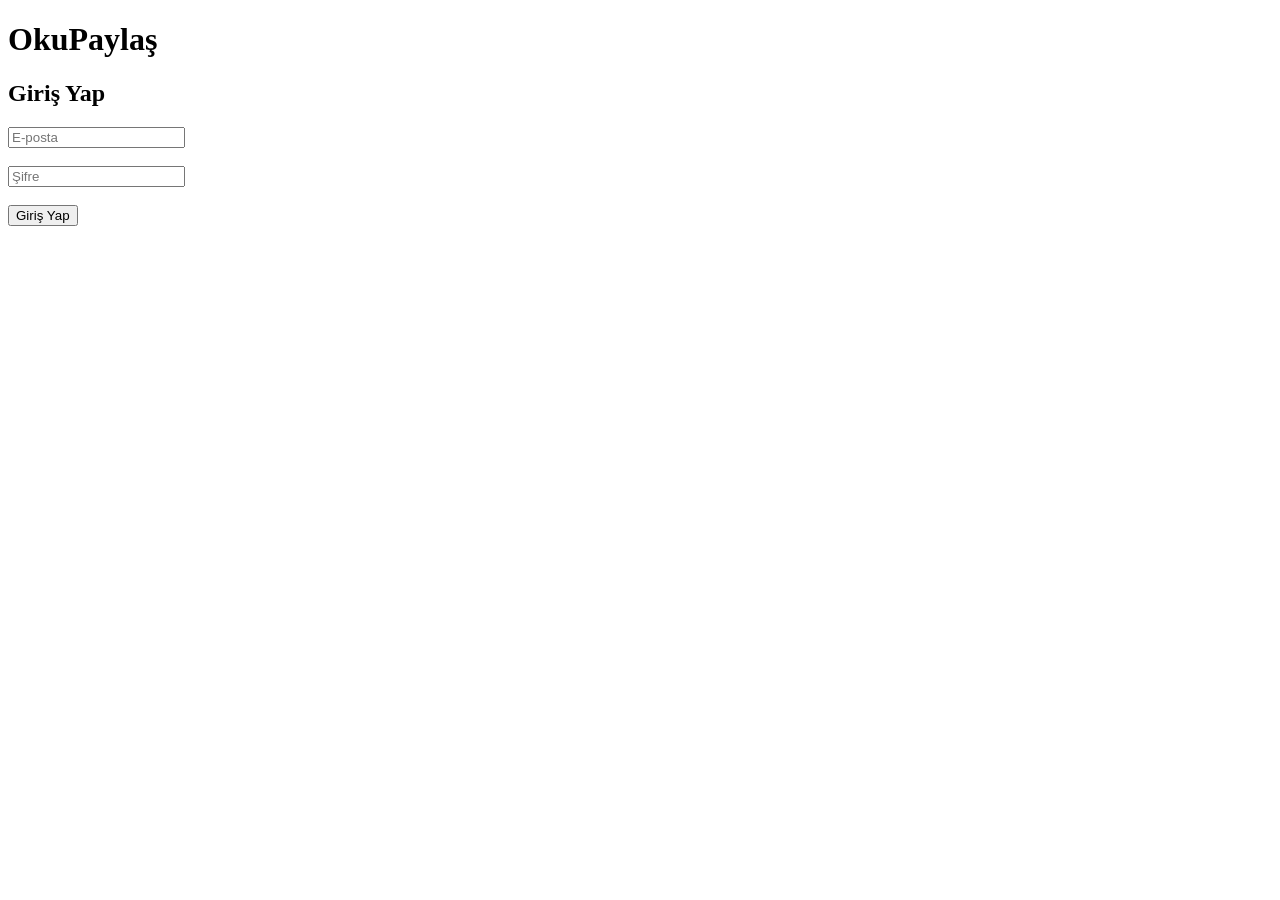
==== giris.html @ 7e7b98e5 "Add login page structure in giris.html" ====
<!DOCTYPE html>
<html lang="tr">
<head>
  <meta charset="UTF-8">
  <title>OkuPaylaş - Giriş Yap</title>
</head>
<body>
  <h1>OkuPaylaş</h1>
  <h2>Giriş Yap</h2>

  <input type="email" placeholder="E-posta"><br><br>
  <input type="password" placeholder="Şifre"><br><br>

  <button>Giriş Yap</button>
</body>
</html>
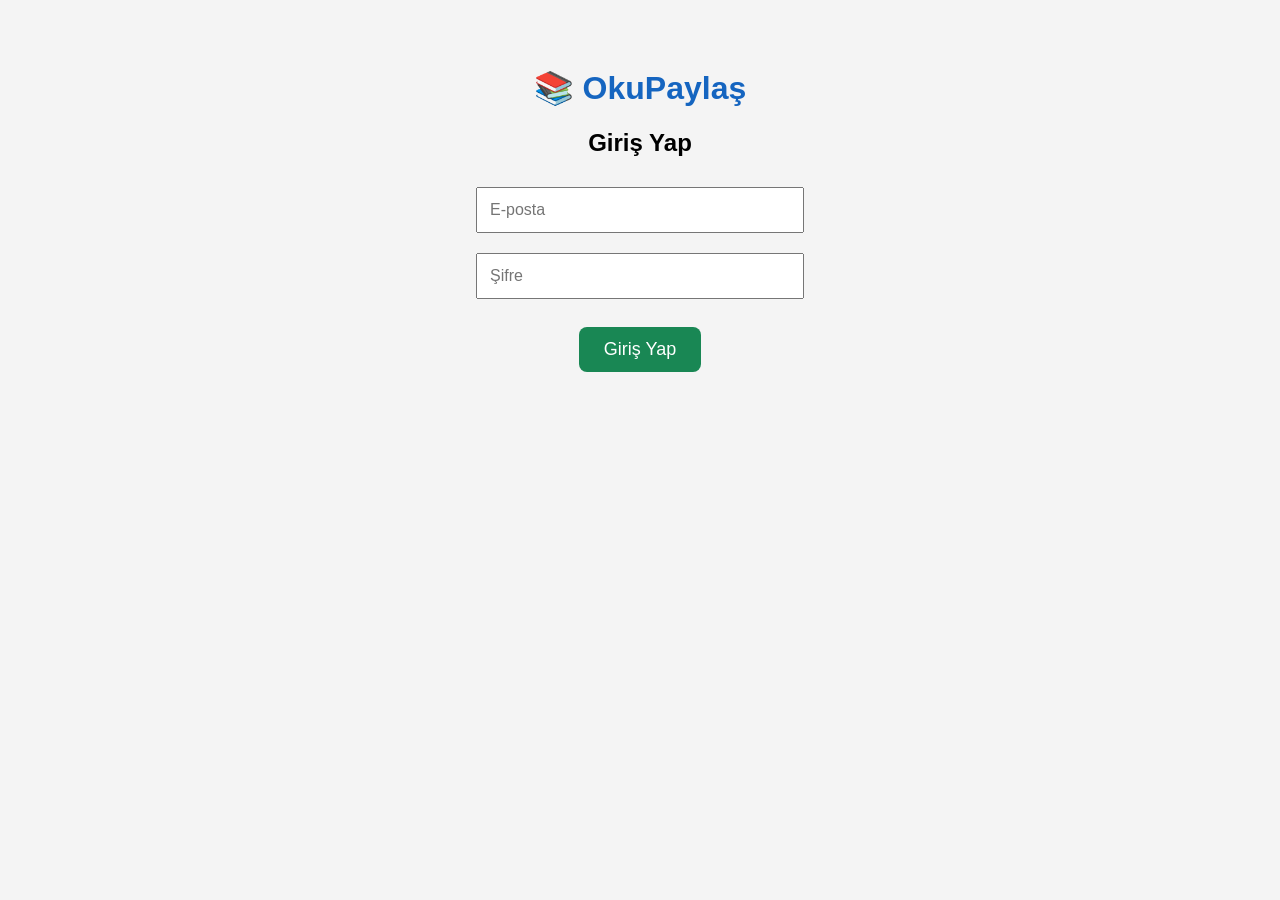
==== commit 688d41de: "Update giris.html" ====
--- a/giris.html
+++ b/giris.html
@@ -1,16 +1,62 @@
 <!DOCTYPE html>
 <html lang="tr">
 <head>
-  <meta charset="UTF-8">
-  <title>OkuPaylaş - Giriş Yap</title>
+<meta charset="UTF-8">
+<meta name="viewport" content="width=device-width, initial-scale=1.0">
+<title>Giriş Yap - OkuPaylaş</title>
+
+<style>
+body{
+    font-family:Arial,sans-serif;
+    background:#f4f4f4;
+    text-align:center;
+    padding:40px;
+}
+
+h1{
+    color:#1565c0;
+}
+
+input{
+    width:80%;
+    max-width:300px;
+    padding:12px;
+    margin:10px;
+    font-size:16px;
+}
+
+button{
+    background:#198754;
+    color:white;
+    border:none;
+    padding:12px 25px;
+    font-size:18px;
+    border-radius:8px;
+}
+
+button:hover{
+    background:#146c43;
+}
+</style>
+
 </head>
 <body>
-  <h1>OkuPaylaş</h1>
-  <h2>Giriş Yap</h2>
 
-  <input type="email" placeholder="E-posta"><br><br>
-  <input type="password" placeholder="Şifre"><br><br>
+<h1>📚 OkuPaylaş</h1>
 
-  <button>Giriş Yap</button>
+<h2>Giriş Yap</h2>
+
+<input type="email" placeholder="E-posta"><br>
+
+<input type="password" placeholder="Şifre"><br><br>
+
+<button onclick="giris()">Giriş Yap</button>
+
+<script>
+function giris(){
+    alert("Giriş sistemi yakında aktif olacak.");
+}
+</script>
+
 </body>
 </html>
